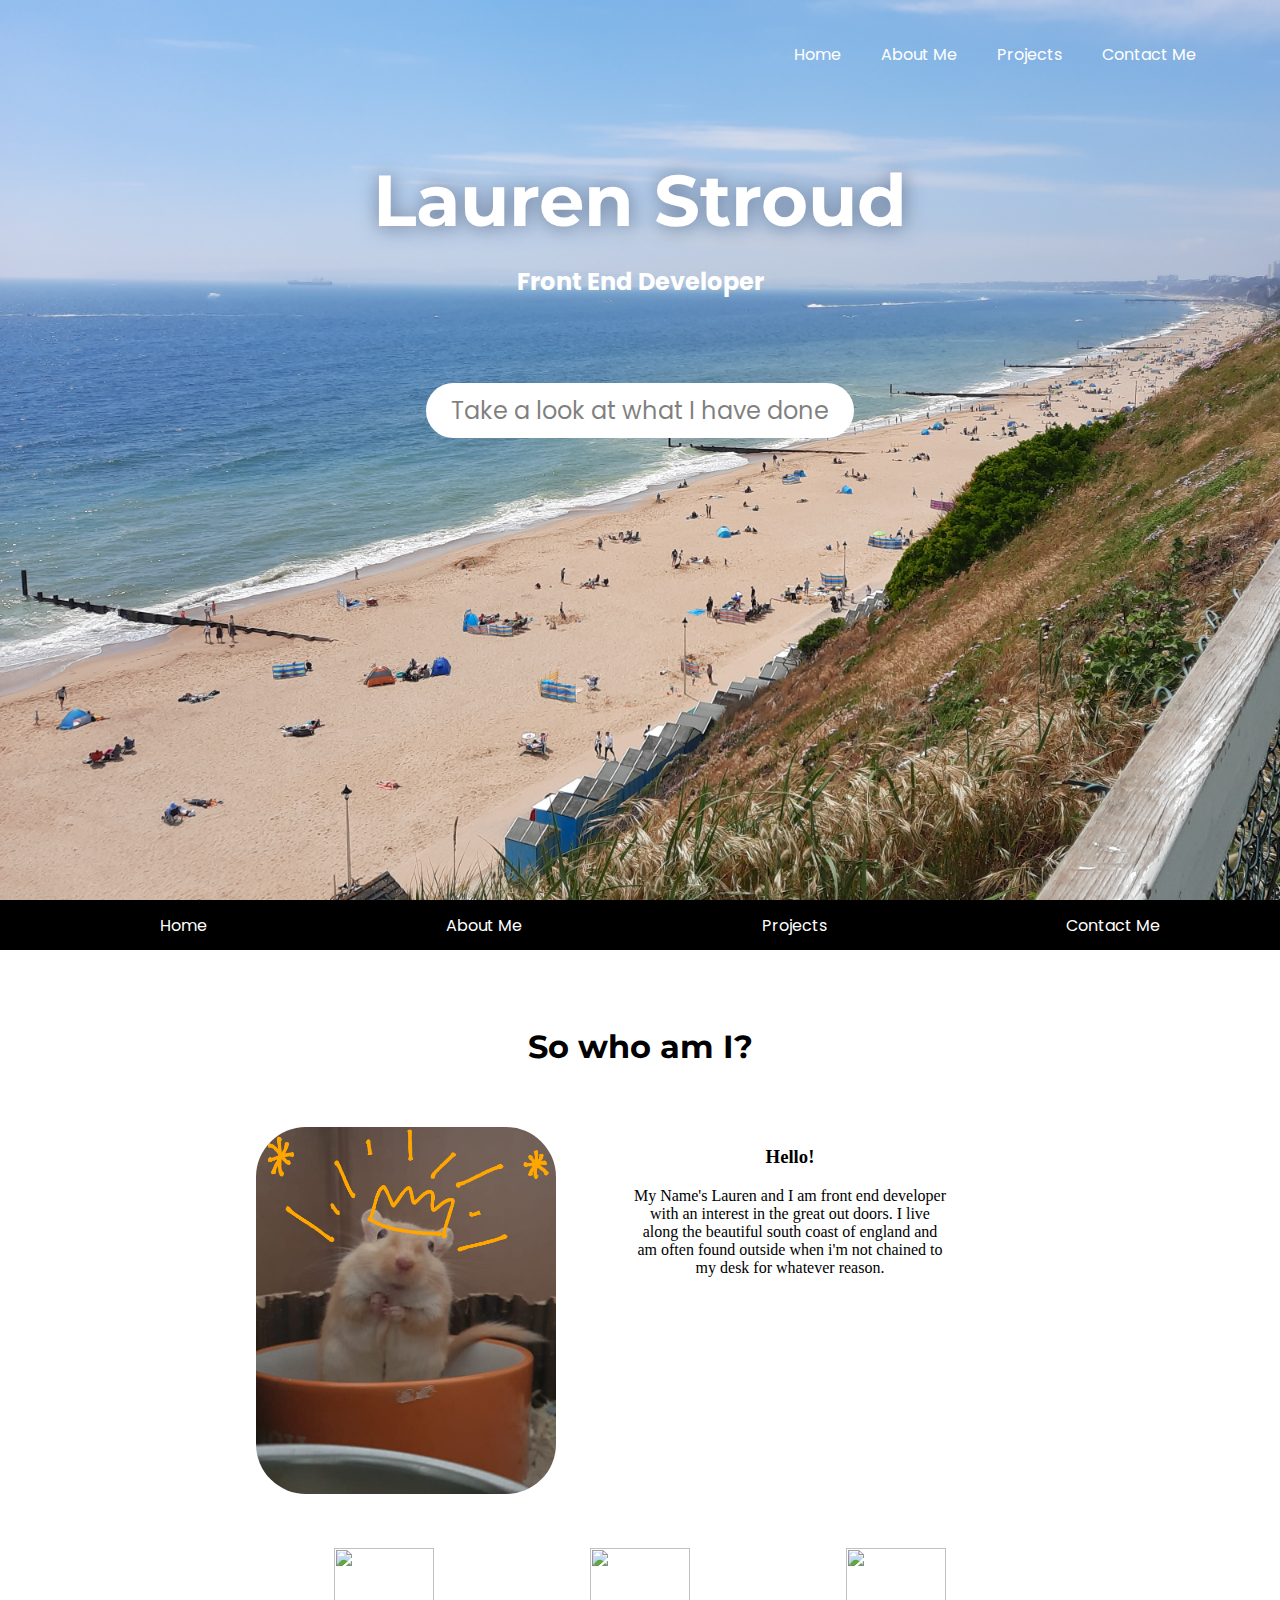
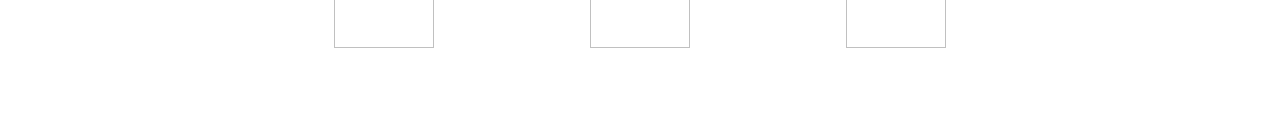
==== index.html @ 887f63db "first commit" ====
<!DOCTYPE html>
<html lang="en" dir="ltr">

<head>
  <meta charset="utf-8">
  <title>Lauren Stroud</title>
  <link rel="stylesheet" href="styles.css">
  <link rel="preconnect" href="https://fonts.gstatic.com">
  <link href="https://fonts.googleapis.com/css2?family=Baloo+Tammudu+2&family=Poppins&family=Montserrat:wght@400;700&display=swap" rel="stylesheet">
  <script src="https://kit.fontawesome.com/569bf79f86.js" crossorigin="anonymous"></script>

</head>

<body>
  <section id="landing-page">
    <div class="landing-nav">
      <ul class="landing-nav-list">
        <li class="landing-nav-items"><a href="#">Home</a></li>
        <li class="landing-nav-items"><a href="#">About Me</a></li>
        <li class="landing-nav-items"><a href="#">Projects</a></li>
        <li class="landing-nav-items"><a href="#">Contact Me</a></li>
      </ul>

    </div>
    <h1>Lauren Stroud</h1>
    <h2>Front End Developer</h2>
    <button type="button" name="button" class="landing-cta"><i class="fas fa-chevron-down"></i> Take a look at what I have done <i class="fas fa-chevron-down"></i></button>
  </section>
  <div id="nav-bar">
    <ul class="nav-bar">
      <li class="nav-items"><a href="#">Home</a></li>
      <li class="nav-items"><a href="#">About Me</a></li>
      <li class="nav-items"><a href="#">Projects</a></li>
      <li class="nav-items"><a href="#">Contact Me</a></li>
    </ul>

  </div>

  <section id="about-me">
    <h1> So who am I?</h1>
    <div class="about-me-flex">
      <div class="about-me-photo">
        <img class="about-me-img" src="images/cookie.jpg" alt="">
      </div>
      <div class="about-me-info">
        <h3>Hello!</h3>
        <p>My Name's Lauren and I am front end developer with an interest in the great out doors. I live along the beautiful south coast of england and am often found outside when i'm not chained to my desk for whatever reason.</p>
      </div>
    </div>
    <div class="donut-flex">
      <img class="skill-donut-img" src="images/skill-donuts-html.png" alt="">
      <img class="skill-donut-img" src="images/skill-donuts-css.png" alt="">
      <img class="skill-donut-img" src="images/skill-donuts-js.png" alt="">
    </div>
  </section>
  <section id="projects">

  </section>
  <section id="contact-me">

  </section>

  <script src="index.js"></script>
</body>

</html>
---- styles.css ----
body {
  margin: 0;
  text-align:  center;
}
a {
  text-decoration: none;
  color: white;
}
ul{
  list-style-type: none;
}
 #landing-page h1 {
   font-family: 'Montserrat', sans-serif;
   font-size: 4.5rem;
   text-shadow: 1px 1px 20px #657794;
   margin-bottom: 0;
   font-weight: 700;

 }

 #landing-page h2 {
   font-family: 'Poppins', sans-serif;
 }
#landing-page {
  height: 100vh;
  background-image: url(images/beach.jpg);
  background-size: cover;
  background-color: teal;
  color: white;
  font-family: sans-serif;

}

.landing-nav {
  display: flex;
  justify-content: flex-end;
  align-content: flex-end;
  overflow: hidden;
  padding: 2% 5%;
  font-family: 'Poppins', sans-serif;
}

.landing-nav-list{
  display: flex;
}
.landing-nav-items {
  display: inline;
  text-decoration: none;
  padding: 0 20px;
}

.landing-nav-items a:hover {
  font-weight: bolder;

}

 .landing-cta {
   border-radius: 30px;
   font-family: 'Poppins', sans-serif;
   font-size: 1.5rem;
   background-color: white;
   color: rgba(0, 0, 0, 0.5);
   padding: 5px 20px;
   border-style: solid;
   border-color: white;
   border-width:5px;
   margin-top: 5%;


 }

 .landing-cta:hover {
   background-color: transparent;
   border-color: white;
   color: white;
   border-width: 5px;
   border-style: solid;
 }

.sticky {
  position: fixed;
  top: 0;
  width: 100%;
}
.sticky + #about-me {
  padding-top: 30px;
}

.nav-bar {
  display: flex;
  justify-content: space-around;
  align-items: center;
  height:50px;
  background-color: black;
  margin: 0;

}
.nav-items {
  text-decoration: none;

}
.nav-items a{
  color: white;
  font-family: 'Poppins', sans-serif;
}

#about-me {
  margin: 6% 20%;

}
#about-me h1{
  font-family: 'Montserrat', sans-serif;
  font-size: 2rem;
  margin-bottom: 8%;
}
.donut-flex {
  display: flex;
  justify-content: space-around;
  margin-top: 50px;
}
.skill-donut-img {
  width:100px;
  height:100px;
}

.about-me-flex{
  display: flex;
  justify-content: space-around;
  margin-top: 7%;
  margin:
}
.about-me-img {
  border-radius: 50px;
  width:300px;
}
.about-me-info {
  padding: 0 10%;
}
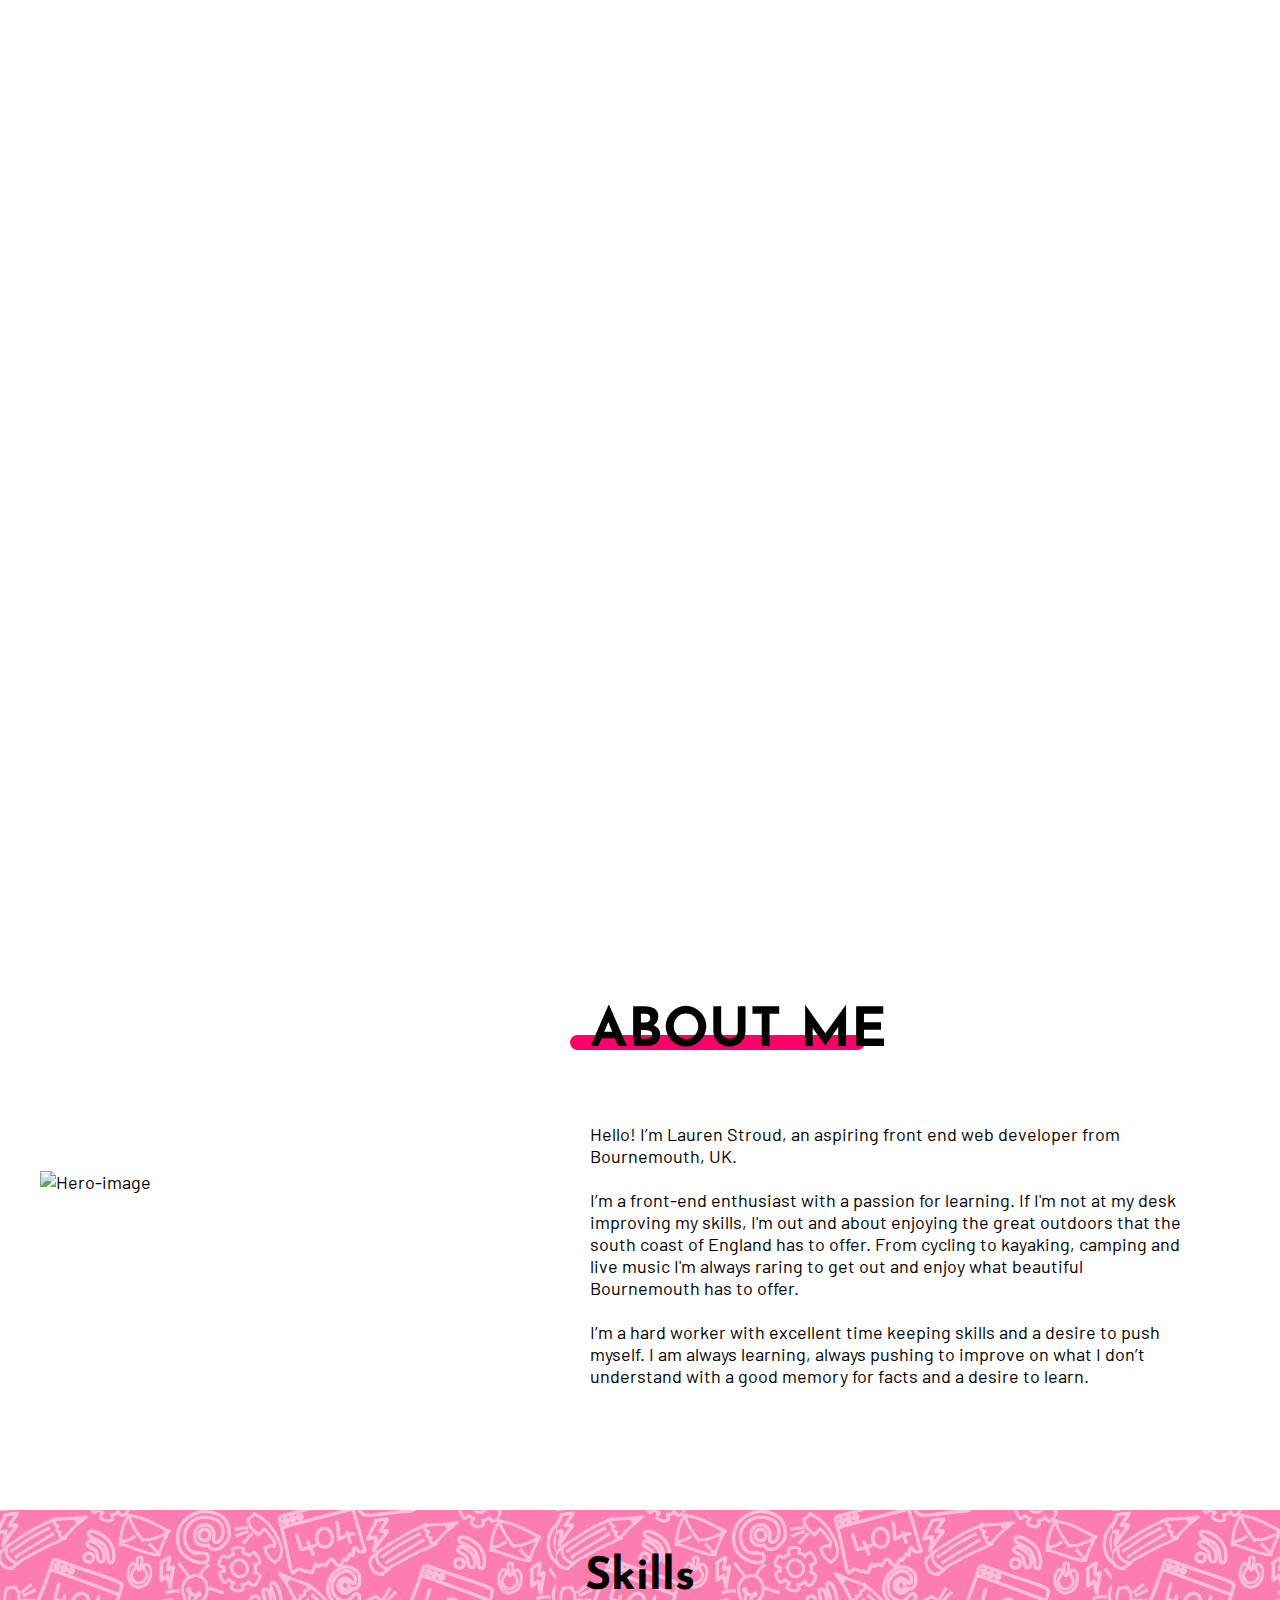
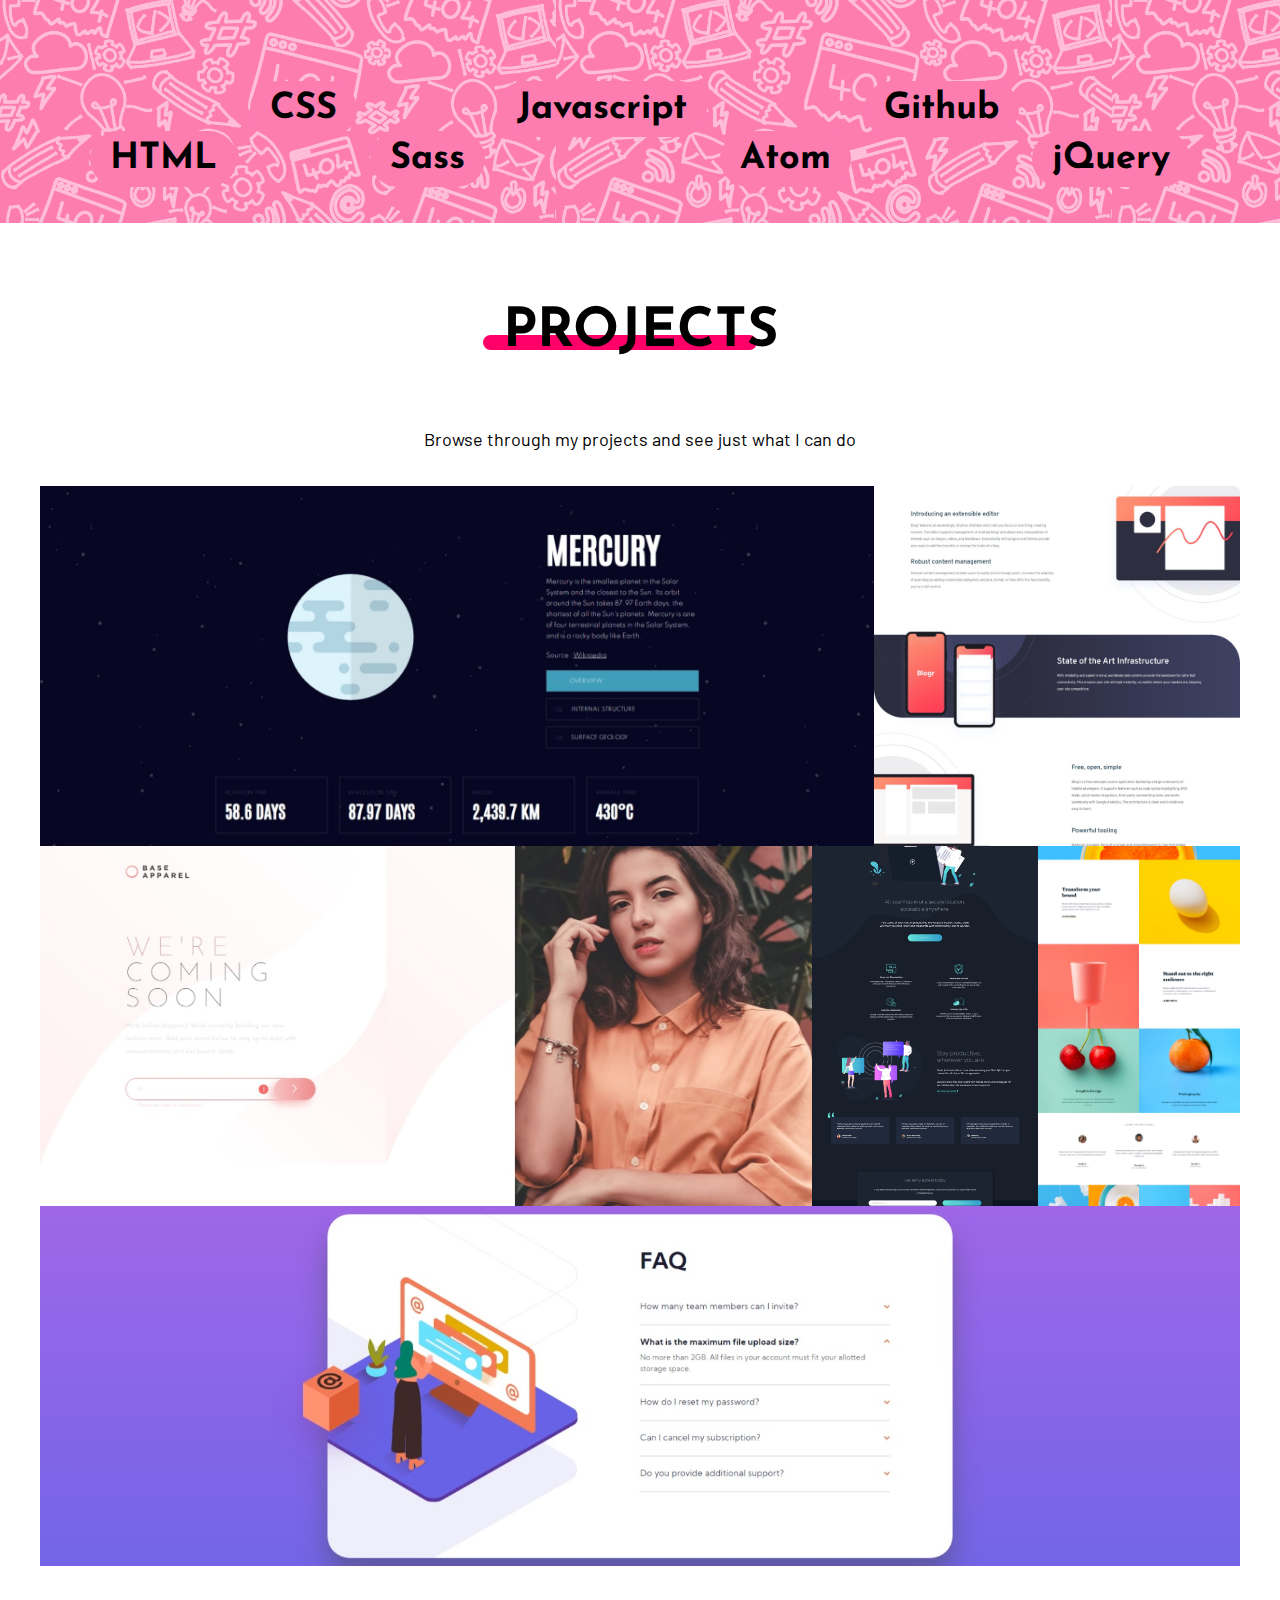
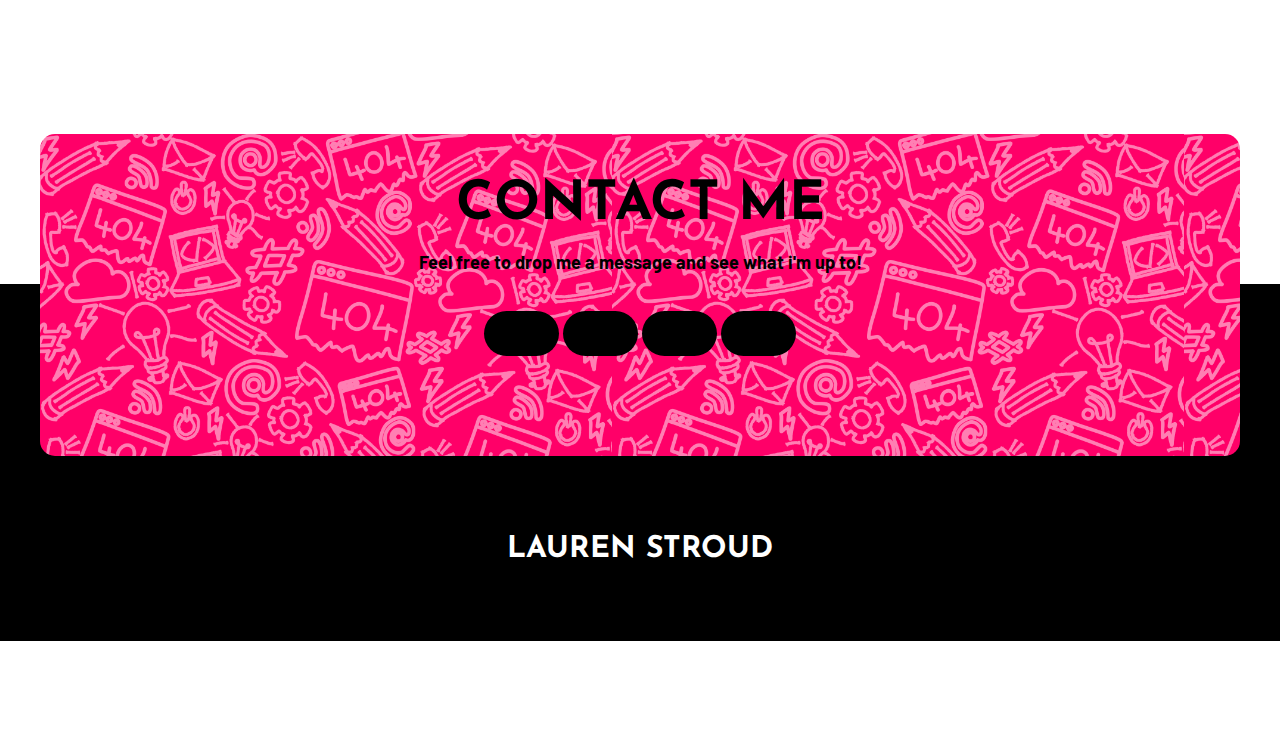
==== commit a8c25118: "new website" ====
--- a/index.html
+++ b/index.html
@@ -1,66 +1,154 @@
-<!DOCTYPE html>
-<html lang="en" dir="ltr">
-
-<head>
-  <meta charset="utf-8">
-  <title>Lauren Stroud</title>
-  <link rel="stylesheet" href="styles.css">
-  <link rel="preconnect" href="https://fonts.gstatic.com">
-  <link href="https://fonts.googleapis.com/css2?family=Baloo+Tammudu+2&family=Poppins&family=Montserrat:wght@400;700&display=swap" rel="stylesheet">
-  <script src="https://kit.fontawesome.com/569bf79f86.js" crossorigin="anonymous"></script>
-
-</head>
-
-<body>
-  <section id="landing-page">
-    <div class="landing-nav">
-      <ul class="landing-nav-list">
-        <li class="landing-nav-items"><a href="#">Home</a></li>
-        <li class="landing-nav-items"><a href="#">About Me</a></li>
-        <li class="landing-nav-items"><a href="#">Projects</a></li>
-        <li class="landing-nav-items"><a href="#">Contact Me</a></li>
-      </ul>
-
-    </div>
-    <h1>Lauren Stroud</h1>
-    <h2>Front End Developer</h2>
-    <button type="button" name="button" class="landing-cta"><i class="fas fa-chevron-down"></i> Take a look at what I have done <i class="fas fa-chevron-down"></i></button>
-  </section>
-  <div id="nav-bar">
-    <ul class="nav-bar">
-      <li class="nav-items"><a href="#">Home</a></li>
-      <li class="nav-items"><a href="#">About Me</a></li>
-      <li class="nav-items"><a href="#">Projects</a></li>
-      <li class="nav-items"><a href="#">Contact Me</a></li>
-    </ul>
-
-  </div>
-
-  <section id="about-me">
-    <h1> So who am I?</h1>
-    <div class="about-me-flex">
-      <div class="about-me-photo">
-        <img class="about-me-img" src="images/cookie.jpg" alt="">
-      </div>
-      <div class="about-me-info">
-        <h3>Hello!</h3>
-        <p>My Name's Lauren and I am front end developer with an interest in the great out doors. I live along the beautiful south coast of england and am often found outside when i'm not chained to my desk for whatever reason.</p>
-      </div>
-    </div>
-    <div class="donut-flex">
-      <img class="skill-donut-img" src="images/skill-donuts-html.png" alt="">
-      <img class="skill-donut-img" src="images/skill-donuts-css.png" alt="">
-      <img class="skill-donut-img" src="images/skill-donuts-js.png" alt="">
-    </div>
-  </section>
-  <section id="projects">
-
-  </section>
-  <section id="contact-me">
-
-  </section>
-
-  <script src="index.js"></script>
-</body>
-
-</html>
+<!DOCTYPE html>
+<html lang="en" dir="ltr">
+
+<head>
+  <meta charset="utf-8">
+  <title>Lauren Stroud - Front End Developer</title>
+
+  <meta name="viewport" content="width=device-width, initial-scale=1.0">
+
+  <!--- Style sheets --->
+  <link rel="stylesheet" href="./css/styles.css">
+
+  <!--- fonts --->
+  <link rel="preconnect" href="https://fonts.googleapis.com">
+  <link rel="preconnect" href="https://fonts.gstatic.com" crossorigin>
+
+  <!--- Awesome font --->
+  <link rel="stylesheet" href="https://use.fontawesome.com/releases/v5.15.3/css/all.css" integrity="sha384-SZXxX4whJ79/gErwcOYf+zWLeJdY/qpuqC4cAa9rOGUstPomtqpuNWT9wdPEn2fk" crossorigin="anonymous">
+
+  <link href="https://fonts.googleapis.com/css2?family=Abril+Fatface&family=Barlow:wght@400;700;900&family=Josefin+Sans:wght@400;700&display=swap" rel="stylesheet">
+</head>
+
+<body>
+
+
+
+  <header class="header">
+    <nav class="nav">
+      <ul class="nav__ul">
+        <li><a href="#about-me">About me </a></li>
+        <li><a href="#skills">Skills </a></li>
+        <li><a href="#projects">Projects </a></li>
+        <li><a href="#contact-me">Contact me </a></li>
+      </ul>
+<img class="hamburger" src="./assets/hamburger.svg" alt="">
+    </nav>
+    <div class="header__wrapper">
+
+
+
+      <h1>Lauren Stroud</h1>
+      <p>Front End Developer</p>
+
+      <a href="#projects"><button type="button" name="button"> <i class="fas fa-chevron-down"></i>    See what I can do    <i class="fas fa-chevron-down"></i></button></a>
+    </div>
+
+  </header>
+  <main class="main">
+    <div class="main__wrapper">
+      <!--- About me --->
+      <section id="about-me" class="main__about-me">
+
+        <div class="main__hero-img">
+          <img class="" src="./assets/hero.jpg" alt="Hero-image">
+        </div>
+
+
+        <div class="main__about-me--content">
+          <h2>About me</h2>
+          <p>
+            Hello! I’m Lauren Stroud, an aspiring front end web developer from Bournemouth, UK.
+            <br>
+            <br>
+            I’m a front-end enthusiast with a passion for learning. If I'm not at my desk improving my skills, I'm out and about enjoying the great outdoors that the south coast of England has to offer. From cycling to kayaking, camping and live
+            music I'm always raring to get out and enjoy what beautiful Bournemouth has to offer.
+
+            <br>
+            <br>
+            I’m a hard worker with excellent time keeping skills and a desire to push myself. I am always learning, always pushing to improve on what I don’t understand with a good memory for facts and a desire to learn.
+
+          </p>
+        </div>
+
+      </section>
+      <section id="skills" class="main__skills-section">
+
+        <div class="main__skills-wrapper">
+
+          <h3>Skills</h3>
+<ul class="main__skills--list">
+  <li>HTML</li>
+  <li>CSS</li>
+  <li>Sass</li>
+  <li>Javascript</li>
+  <li>Atom</li>
+  <li>Github</li>
+  <li>jQuery</li>
+</ul>
+
+
+        </div>
+      </section>
+
+      <!--- Projects/gallery --->
+      <section id="projects" class="main__projects">
+
+        <h2> Projects</h2>
+        <p> Browse through my projects and see just what I can do</p>
+
+
+        <ul class="main__projects--gallery-wrapper">
+          <li><a href="https://commandermeow.github.io/The-planets/"> <img class="projects__gallery-img" src="./assets/screenshots/the-planets.jpeg" alt="the planets"> </a>
+            <h4>The Planets</h4>
+          </li>
+          <li><a href="https://commandermeow.github.io/Blogr-Landing-Page/"> <img class="projects__gallery-img" src="./assets/screenshots/blogr.jpeg" alt="blogr"></a>
+            <h4>Blogr Landing page</h4>
+          </li>
+          <li><a href="https://commandermeow.github.io/base-apparel/"> <img class="projects__gallery-img" src="./assets/screenshots/coming-soon.jpeg" alt="web store coming soon"> </a>
+            <h4>Base Apparel - Coming soon</h4>
+          </li>
+          <li><a href="https://commandermeow.github.io/Fylo-desk-theme-landing-page/"> <img class="projects__gallery-img" src="./assets/screenshots/fylo-dark.jpeg" alt="fylo-dark"> </a>
+            <h4>Fylo Landing Page</h4>
+          </li>
+          <li><a href="https://commandermeow.github.io/Sunnyside-agency-landing/"> <img class="projects__gallery-img" src="./assets/screenshots/sunnyside-agency.jpeg" alt="sunnyside-agency"> </a>
+            <h4>Sunside agency landing page</h4>
+          </li>
+          <li><a href="https://commandermeow.github.io/faq-accordion-card-main/"> <img class="projects__gallery-img" src="./assets/screenshots/accordian.jpeg" alt="accordian"> </a>
+            <h4>Accordian layout</h4>
+          </li>
+        </ul>
+
+      </section>
+
+      <!--- Contact me--->
+      <section id="contact-me" class="main__contact-me">
+        <div class="contact-me_wrapper">
+          <h2>Contact me</h2>
+          <p>Feel free to drop me a message and see what i'm up to!</p>
+
+           <div class="">
+            <button class="contact_button"action="mailto:laurenstroud13@gmail.com" method="post" > <i class="fas fa-envelope"></i></i></button>
+
+            <a href="https://www.linkedin.com/in/lauren-stroud-848bb9219/"> <button class="contact_button" type="button" name="button"> <i class="fab fa-linkedin-in"></i></button></a>
+            <a href="https://github.com/CommanderMeow"> <button class="contact_button"type="button" name="button"> <i class="fab fa-github"></i> </button> </a>
+            <a href="https://twitter.com/Laurenstroud13"> <button class="contact_button"type="button" name="button"> <i class="fab fa-twitter"></i></button> </a>
+            </div>
+
+        </div>
+      </section>
+    </div>
+  </main>
+  <footer class="footer">
+    <h4>Lauren Stroud</h4>
+    <div class="">
+      <a href="https://www.linkedin.com/in/lauren-stroud-848bb9219/"> <i class="fab fa-linkedin-in"></i></a>
+      <a href="https://github.com/CommanderMeow"> <i class="fab fa-github"></i> </a>
+      <a href="https://twitter.com/Laurenstroud13"> <i class="fab fa-twitter"></i> </a>
+    </div>
+  </footer>
+  <script src="https://ajax.googleapis.com/ajax/libs/jquery/3.6.0/jquery.min.js"></script>
+<script src="index.js"></script>
+</body>
+
+</html>
--- a/css/styles.css
+++ b/css/styles.css
@@ -0,0 +1,675 @@
+body {
+  margin: 0;
+  font-size: 18px;
+  font-family: "Barlow", sans-serif;
+}
+
+h1 {
+  font-family: "Josefin Sans", sans-serif;
+  font-weight: bold;
+  font-size: 5em;
+  text-transform: uppercase;
+}
+
+h2 {
+  font-family: "Josefin Sans", sans-serif;
+  font-size: 3em;
+  text-transform: uppercase;
+}
+
+h3 {
+  font-family: "Josefin Sans", sans-serif;
+  font-size: 2.5em;
+}
+
+h4 {
+  font-family: "Josefin Sans", sans-serif;
+  margin-top: 0;
+  text-transform: uppercase;
+}
+
+a {
+  color: white;
+  text-decoration: none;
+}
+
+button {
+  margin: 20px 0 100px;
+}
+
+.nav {
+  width: 1200px;
+  position: absolute;
+  top: 50px;
+  display: -webkit-box;
+  display: -ms-flexbox;
+  display: flex;
+  -webkit-box-pack: end;
+      -ms-flex-pack: end;
+          justify-content: flex-end;
+  font-weight: bold;
+  color: white;
+  text-decoration: none;
+  font-size: 1em;
+}
+
+.hamburger {
+  display: none;
+}
+
+.nav__ul {
+  list-style: none;
+}
+.nav__ul li {
+  display: inline;
+  margin: 0 10px;
+}
+.nav__ul li:hover {
+  color: #FF0068;
+}
+
+.header {
+  display: -webkit-box;
+  display: -ms-flexbox;
+  display: flex;
+  -webkit-box-pack: center;
+      -ms-flex-pack: center;
+          justify-content: center;
+  -webkit-box-align: center;
+      -ms-flex-align: center;
+          align-items: center;
+  -webkit-box-orient: horizontal;
+  -webkit-box-direction: normal;
+      -ms-flex-direction: row;
+          flex-direction: row;
+  height: 90vh;
+  background-image: url("../assets/beach-2.jpg");
+  background-size: cover;
+}
+
+.header__wrapper {
+  display: -webkit-box;
+  display: -ms-flexbox;
+  display: flex;
+  -webkit-box-orient: vertical;
+  -webkit-box-direction: normal;
+      -ms-flex-direction: column;
+          flex-direction: column;
+  -webkit-box-pack: end;
+      -ms-flex-pack: end;
+          justify-content: flex-end;
+  -webkit-box-align: center;
+      -ms-flex-align: center;
+          align-items: center;
+  text-align: center;
+  border: solid 2px white;
+  color: white;
+  width: 1200px;
+  height: 600px;
+  -webkit-backdrop-filter: blur(5px);
+          backdrop-filter: blur(5px);
+}
+.header__wrapper h1,
+.header__wrapper p {
+  margin: 10px;
+}
+.header__wrapper h1 {
+  color: white;
+}
+.header__wrapper p {
+  font-size: 2em;
+}
+.header__wrapper button {
+  border: solid 2px white;
+  border-radius: 50px;
+  padding: 10px;
+  background: none;
+  color: white;
+  font-size: 20px;
+  font-family: "Josefin Sans", sans-serif;
+  margin-top: 50px;
+}
+.header__wrapper button i {
+  padding: 0 20px;
+}
+
+/*--- Main section ---*/
+.main {
+  display: -webkit-box;
+  display: -ms-flexbox;
+  display: flex;
+  -webkit-box-pack: center;
+      -ms-flex-pack: center;
+          justify-content: center;
+  -webkit-box-align: center;
+      -ms-flex-align: center;
+          align-items: center;
+  -webkit-box-orient: vertical;
+  -webkit-box-direction: normal;
+      -ms-flex-direction: column;
+          flex-direction: column;
+  position: relative;
+}
+
+.main__wrapper {
+  width: 1200px;
+  margin-top: 100px;
+}
+
+/*--- About me --*/
+.main__about-me {
+  display: -webkit-box;
+  display: -ms-flexbox;
+  display: flex;
+  -webkit-box-pack: justify;
+      -ms-flex-pack: justify;
+          justify-content: space-between;
+  -webkit-box-align: center;
+      -ms-flex-align: center;
+          align-items: center;
+  -webkit-box-orient: horizontal;
+  -webkit-box-direction: normal;
+      -ms-flex-direction: row;
+          flex-direction: row;
+  -ms-flex-wrap: wrap;
+      flex-wrap: wrap;
+}
+
+.main__hero-img img {
+  display: block;
+  width: 400px;
+}
+
+/*--- about me text ---*/
+.main__about-me--content {
+  -ms-flex-preferred-size: 50%;
+      flex-basis: 50%;
+  display: -webkit-box;
+  display: -ms-flexbox;
+  display: flex;
+  -webkit-box-pack: justify;
+      -ms-flex-pack: justify;
+          justify-content: space-between;
+  -webkit-box-align: start;
+      -ms-flex-align: start;
+          align-items: flex-start;
+  -webkit-box-orient: vertical;
+  -webkit-box-direction: normal;
+      -ms-flex-direction: column;
+          flex-direction: column;
+  padding: 50px;
+}
+.main__about-me--content h2 {
+  position: relative;
+}
+.main__about-me--content h2::before {
+  position: absolute;
+  top: 30px;
+  left: -20px;
+  content: "";
+  background-color: #FF0068;
+  width: 295px;
+  height: 15px;
+  border-radius: 10px;
+  z-index: -1;
+}
+
+/*--- skills ---*/
+.main__skills-section {
+  display: -webkit-box;
+  display: -ms-flexbox;
+  display: flex;
+  -webkit-box-pack: center;
+      -ms-flex-pack: center;
+          justify-content: center;
+  -webkit-box-align: center;
+      -ms-flex-align: center;
+          align-items: center;
+  -webkit-box-orient: horizontal;
+  -webkit-box-direction: normal;
+      -ms-flex-direction: row;
+          flex-direction: row;
+  position: absolute;
+  top: 700px;
+  left: 0;
+  background-color: #FD7DB1;
+  background-image: url("../assets/background-skills.png");
+  background-size: contain;
+  width: 100vw;
+}
+
+.main__skills-wrapper {
+  display: -webkit-box;
+  display: -ms-flexbox;
+  display: flex;
+  -webkit-box-orient: vertical;
+  -webkit-box-direction: normal;
+      -ms-flex-direction: column;
+          flex-direction: column;
+  width: 1100px;
+}
+.main__skills-wrapper h3 {
+  -ms-flex-item-align: center;
+      -ms-grid-row-align: center;
+      align-self: center;
+}
+
+.main__skills--list {
+  display: -webkit-box;
+  display: -ms-flexbox;
+  display: flex;
+  -webkit-box-pack: justify;
+      -ms-flex-pack: justify;
+          justify-content: space-between;
+  -webkit-box-align: end;
+      -ms-flex-align: end;
+          align-items: flex-end;
+  -webkit-box-orient: horizontal;
+  -webkit-box-direction: normal;
+      -ms-flex-direction: row;
+          flex-direction: row;
+  -ms-flex-wrap: wrap;
+      flex-wrap: wrap;
+  font-size: 2em;
+  width: 1100px;
+  padding-left: 0;
+  font-family: "Josefin Sans", sans-serif;
+}
+.main__skills--list li {
+  list-style: none;
+  font-weight: bold;
+  position: relative;
+  background-color: #FD7DB1;
+  border-radius: 50px;
+  padding: 10px 20px;
+}
+.main__skills--list li:nth-child(even) {
+  margin-bottom: 50px;
+}
+
+/*--- Projects Gallery ---*/
+.main__projects {
+  display: -webkit-box;
+  display: -ms-flexbox;
+  display: flex;
+  -webkit-box-align: center;
+      -ms-flex-align: center;
+          align-items: center;
+  -webkit-box-pack: center;
+      -ms-flex-pack: center;
+          justify-content: center;
+  -webkit-box-orient: vertical;
+  -webkit-box-direction: normal;
+      -ms-flex-direction: column;
+          flex-direction: column;
+  margin-top: 400px;
+}
+.main__projects h2 {
+  position: relative;
+  margin: 50px;
+}
+.main__projects h2::before {
+  position: absolute;
+  top: 30px;
+  left: -20px;
+  content: "";
+  background-color: #FF0068;
+  width: 274px;
+  height: 15px;
+  border-radius: 10px;
+  z-index: -1;
+}
+
+.main__projects--gallery-wrapper {
+  display: -webkit-box;
+  display: -ms-flexbox;
+  display: flex;
+  -ms-flex-wrap: wrap;
+      flex-wrap: wrap;
+  -webkit-box-align: center;
+      -ms-flex-align: center;
+          align-items: center;
+  -webkit-box-pack: center;
+      -ms-flex-pack: center;
+          justify-content: center;
+  width: 1200px;
+  list-style: none;
+  padding-left: 0;
+}
+.main__projects--gallery-wrapper li {
+  position: relative;
+  height: 40vh;
+  -webkit-box-flex: 1;
+      -ms-flex-positive: 1;
+          flex-grow: 1;
+  -webkit-transition: flex-grow 2s, -webkit-box-flex 2s;
+  transition: flex-grow 2s, -webkit-box-flex 2s;
+  transition: flex-grow 2s;
+  transition: flex-grow 2s, -webkit-box-flex 2s, -ms-flex-positive 2s;
+}
+.main__projects--gallery-wrapper li img {
+  max-height: 100%;
+  min-width: 100%;
+  -o-object-fit: cover;
+     object-fit: cover;
+}
+.main__projects--gallery-wrapper li h4 {
+  opacity: 0;
+  position: absolute;
+  bottom: 0;
+  background-color: #FF0068;
+  background-image: url("../assets/background-skills.png");
+  background-size: cover;
+  width: 100%;
+  margin: 0;
+  text-align: center;
+  padding: 15px 0;
+  -webkit-transition: opacity 0.5s;
+  transition: opacity 0.5s;
+}
+.main__projects--gallery-wrapper li:hover {
+  -webkit-box-flex: 10;
+      -ms-flex-positive: 10;
+          flex-grow: 10;
+}
+.main__projects--gallery-wrapper li:hover h4 {
+  opacity: 0.8;
+}
+
+/* --- Contact me ---*/
+.main__contact-me {
+  position: relative;
+  height: 300px;
+}
+
+.contact-me_wrapper {
+  display: -webkit-box;
+  display: -ms-flexbox;
+  display: flex;
+  -webkit-box-pack: center;
+      -ms-flex-pack: center;
+          justify-content: center;
+  -webkit-box-align: center;
+      -ms-flex-align: center;
+          align-items: center;
+  -webkit-box-orient: vertical;
+  -webkit-box-direction: normal;
+      -ms-flex-direction: column;
+          flex-direction: column;
+  position: absolute;
+  left: 0;
+  right: 0;
+  margin-left: auto;
+  margin-right: auto;
+  top: 150px;
+  background-color: #FF0068;
+  background-image: url("../assets/background-skills.png");
+  background-size: contain;
+  width: 1200px;
+  border-radius: 15px;
+}
+.contact-me_wrapper h2 {
+  margin-bottom: 0;
+}
+.contact-me_wrapper p {
+  font-weight: bold;
+}
+
+.contact_button {
+  font-size: 1.8em;
+  border: none;
+  background-color: black;
+  height: 45px;
+  width: 75px;
+  border-radius: 25px;
+  color: white;
+}
+.contact_button:hover {
+  color: #FF0068;
+  background-color: #FD7DB1;
+}
+
+.footer {
+  display: -webkit-box;
+  display: -ms-flexbox;
+  display: flex;
+  -webkit-box-pack: start;
+      -ms-flex-pack: start;
+          justify-content: flex-start;
+  -webkit-box-align: center;
+      -ms-flex-align: center;
+          align-items: center;
+  -webkit-box-orient: vertical;
+  -webkit-box-direction: normal;
+      -ms-flex-direction: column;
+          flex-direction: column;
+  text-align: center;
+  padding: 250px 400px 0;
+  background-color: black;
+  color: white;
+  font-size: 30px;
+}
+.footer i {
+  padding: 0 20px 100px;
+}
+
+@media only screen and (max-width: 600px) {
+  h2 {
+    font-size: 2.5em;
+  }
+
+  .header {
+    display: -webkit-box;
+    display: -ms-flexbox;
+    display: flex;
+    -webkit-box-pack: start;
+        -ms-flex-pack: start;
+            justify-content: flex-start;
+    -webkit-box-align: center;
+        -ms-flex-align: center;
+            align-items: center;
+    -webkit-box-orient: vertical;
+    -webkit-box-direction: normal;
+        -ms-flex-direction: column;
+            flex-direction: column;
+  }
+
+  .nav {
+    display: -webkit-box;
+    display: -ms-flexbox;
+    display: flex;
+    -webkit-box-pack: end;
+        -ms-flex-pack: end;
+            justify-content: flex-end;
+    -webkit-box-align: center;
+        -ms-flex-align: center;
+            align-items: center;
+    -webkit-box-orient: horizontal;
+    -webkit-box-direction: normal;
+        -ms-flex-direction: row;
+            flex-direction: row;
+    position: static;
+    width: 100vw;
+  }
+
+  .hamburger {
+    display: block;
+    width: 50px;
+    margin: 30px;
+  }
+
+  .nav__ul {
+    display: none;
+    position: absolute;
+    left: 0;
+    right: 0;
+    top: 60px;
+    margin-left: auto;
+    margin-right: auto;
+    padding-left: 0;
+    border-radius: 10px;
+    background-color: white;
+    width: 80vw;
+    z-index: 10;
+  }
+  .nav__ul li {
+    display: block;
+    text-align: center;
+    width: 60%;
+    margin: 20px auto;
+  }
+  .nav__ul a {
+    color: black;
+    font-weight: lighter;
+  }
+  .nav__ul a:hover {
+    font-weight: bold;
+  }
+
+  .header__wrapper {
+    width: 80vw;
+    height: auto;
+    margin-top: 100px;
+    padding-bottom: 50px;
+  }
+  .header__wrapper h1 {
+    font-size: 2.5em;
+    padding-top: 50px;
+  }
+  .header__wrapper p {
+    font-size: 1em;
+  }
+  .header__wrapper button {
+    display: none;
+  }
+
+  .main {
+    position: static;
+  }
+
+  .main__wrapper {
+    width: auto;
+    position: static;
+  }
+
+  .main__about-me {
+    display: -webkit-box;
+    display: -ms-flexbox;
+    display: flex;
+    -webkit-box-pack: center;
+        -ms-flex-pack: center;
+            justify-content: center;
+    -webkit-box-align: center;
+        -ms-flex-align: center;
+            align-items: center;
+    -webkit-box-orient: vertical;
+    -webkit-box-direction: normal;
+        -ms-flex-direction: column;
+            flex-direction: column;
+    -ms-flex-wrap: nowrap;
+        flex-wrap: nowrap;
+    width: 100vw;
+  }
+
+  .main__hero-img {
+    display: inline;
+    -webkit-box-ordinal-group: 3;
+        -ms-flex-order: 2;
+            order: 2;
+    margin-bottom: 50px;
+  }
+  .main__hero-img img {
+    width: 100vw;
+  }
+
+  .main__about-me--content {
+    -webkit-box-ordinal-group: 2;
+        -ms-flex-order: 1;
+            order: 1;
+  }
+
+  /*--- Skills ---*/
+  .main__skills-section {
+    display: none;
+  }
+
+  .main__skills-wrapper {
+    width: auto;
+  }
+
+  .main__skills--list {
+    width: auto;
+  }
+
+  /*--- Gallery ---*/
+  .main__projects {
+    margin: 0;
+    padding: 0;
+    width: 100vw;
+  }
+  .main__projects h2 {
+    position: relative;
+    margin: auto;
+  }
+  .main__projects p {
+    width: 80vw;
+    text-align: center;
+  }
+
+  .main__projects--gallery-wrapper {
+    display: -webkit-box;
+    display: -ms-flexbox;
+    display: flex;
+    -webkit-box-pack: center;
+        -ms-flex-pack: center;
+            justify-content: center;
+    -webkit-box-align: center;
+        -ms-flex-align: center;
+            align-items: center;
+    -webkit-box-orient: vertical;
+    -webkit-box-direction: normal;
+        -ms-flex-direction: column;
+            flex-direction: column;
+    list-style: none;
+    padding-left: 0;
+    width: 300px;
+  }
+  .main__projects--gallery-wrapper li {
+    width: 80vw;
+    height: 20vh;
+    overflow: hidden;
+    margin-bottom: 10px;
+  }
+  .main__projects--gallery-wrapper li h4 {
+    display: none;
+  }
+
+  /*--- Contact me ---*/
+  .main__contact-me {
+    height: auto;
+  }
+
+  .contact-me_wrapper {
+    position: static;
+    width: 100vw;
+    margin: 0;
+    border-radius: 0;
+  }
+  .contact-me_wrapper h2 {
+    font-size: 2.5em;
+  }
+  .contact-me_wrapper p {
+    display: none;
+  }
+
+  .contact_button {
+    margin-bottom: 40px;
+  }
+
+  .footer {
+    padding: 10px 0;
+  }
+  .footer i {
+    display: none;
+  }
+}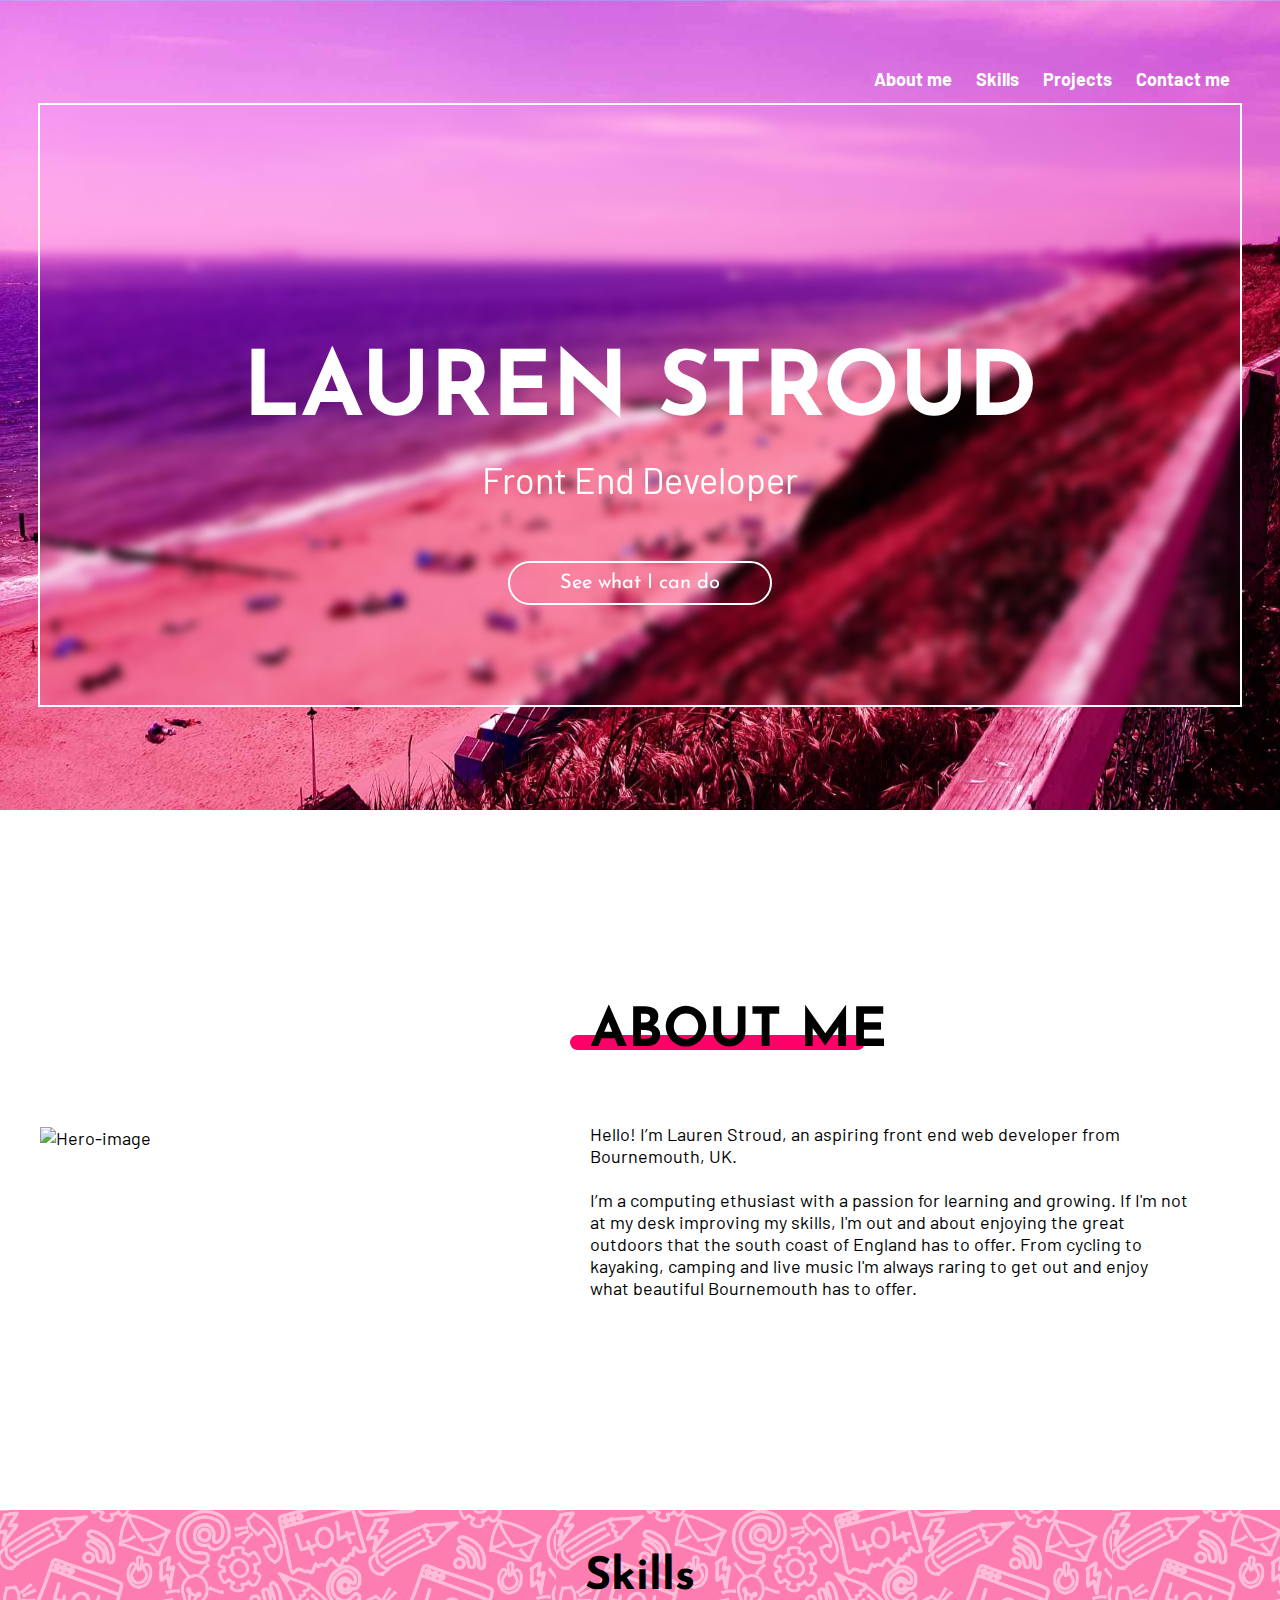
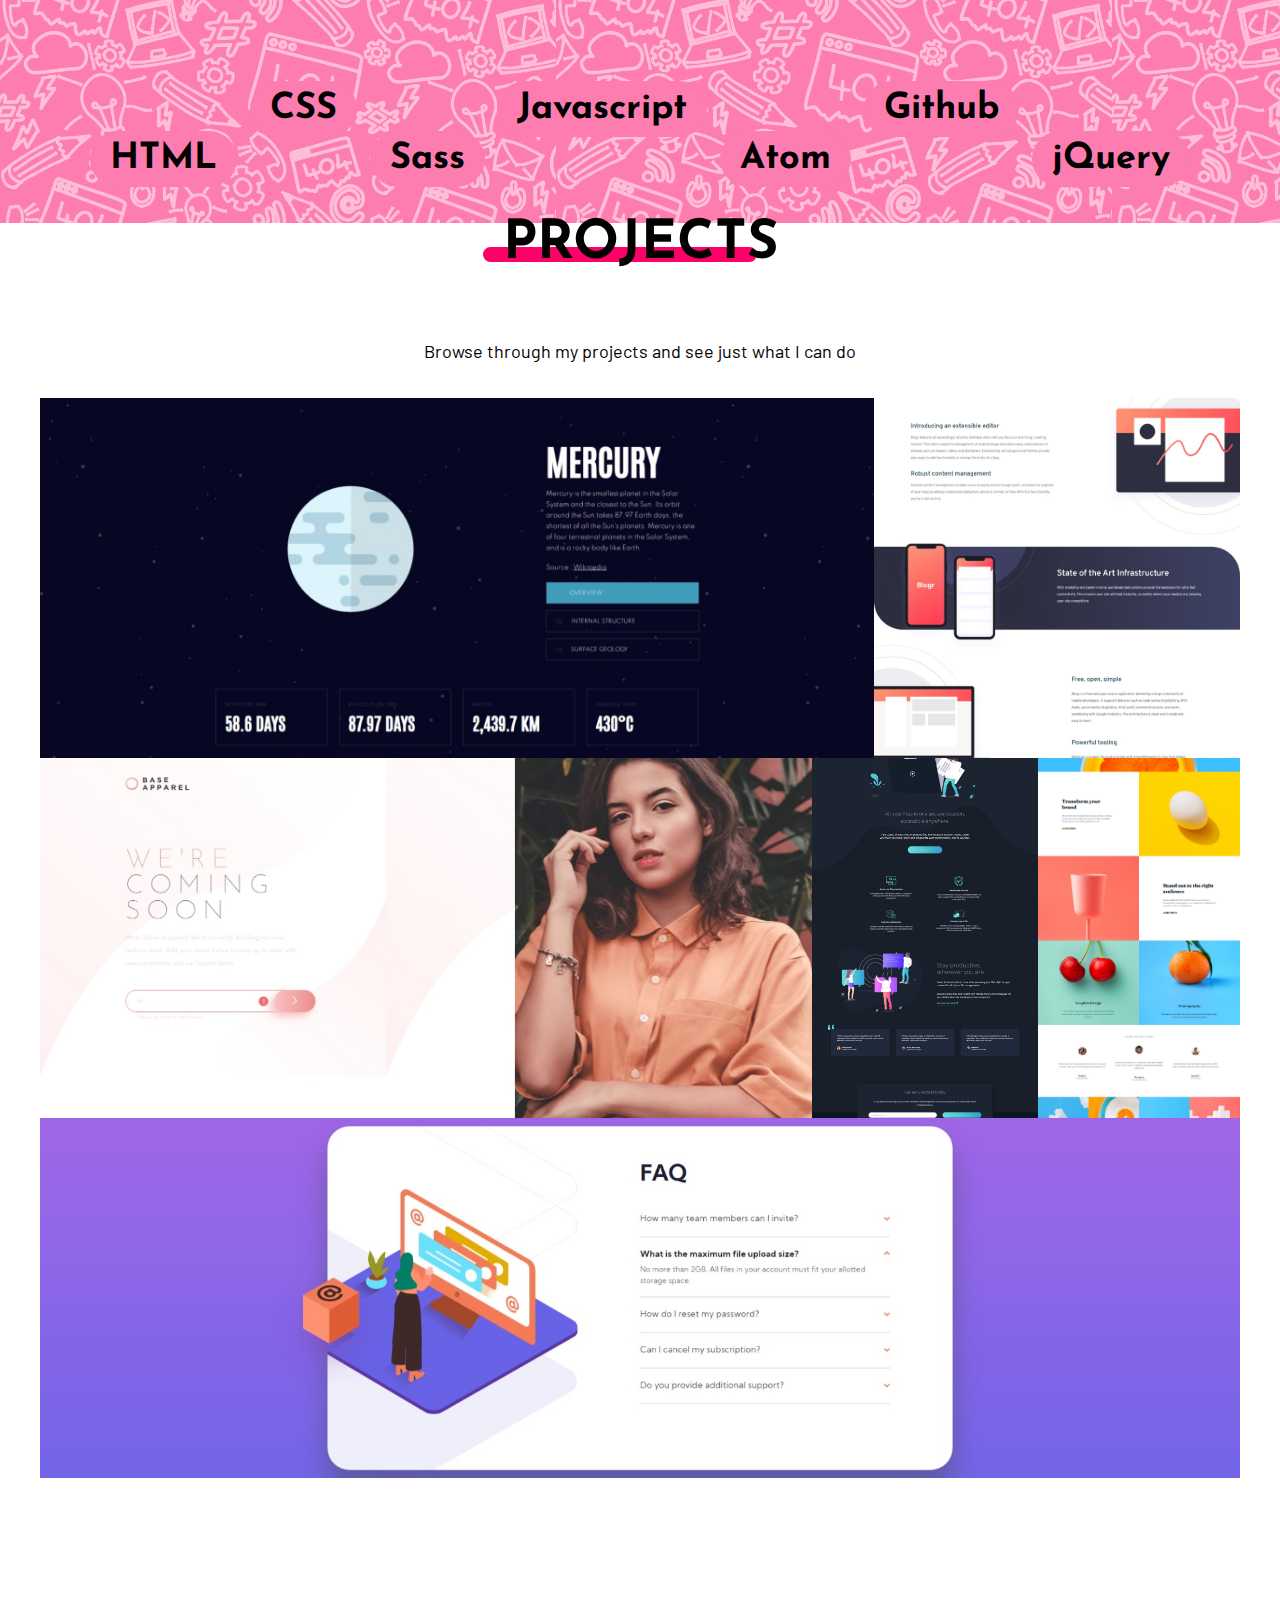
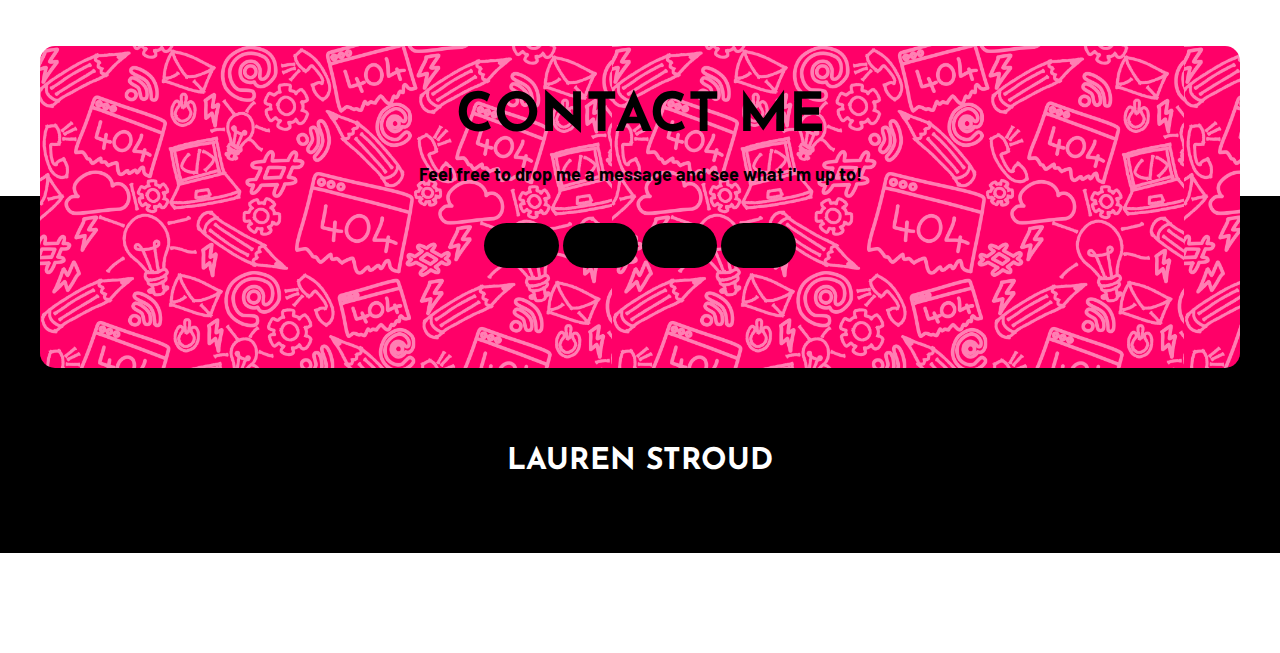
==== commit 9ab90048: "Add files via upload" ====
--- a/index.html
+++ b/index.html
@@ -61,12 +61,10 @@
             Hello! I’m Lauren Stroud, an aspiring front end web developer from Bournemouth, UK.
             <br>
             <br>
-            I’m a front-end enthusiast with a passion for learning. If I'm not at my desk improving my skills, I'm out and about enjoying the great outdoors that the south coast of England has to offer. From cycling to kayaking, camping and live
+            I’m a computing ethusiast with a passion for learning and growing. If I'm not at my desk improving my skills, I'm out and about enjoying the great outdoors that the south coast of England has to offer. From cycling to kayaking, camping and live
             music I'm always raring to get out and enjoy what beautiful Bournemouth has to offer.
 
-            <br>
-            <br>
-            I’m a hard worker with excellent time keeping skills and a desire to push myself. I am always learning, always pushing to improve on what I don’t understand with a good memory for facts and a desire to learn.
+
 
           </p>
         </div>
--- a/css/styles.css
+++ b/css/styles.css
@@ -83,7 +83,7 @@
       -ms-flex-direction: row;
           flex-direction: row;
   height: 90vh;
-  background-image: url("../assets/beach-2.jpg");
+  background-image: url("../assets/beach-3.jpg");
   background-size: cover;
 }
 
